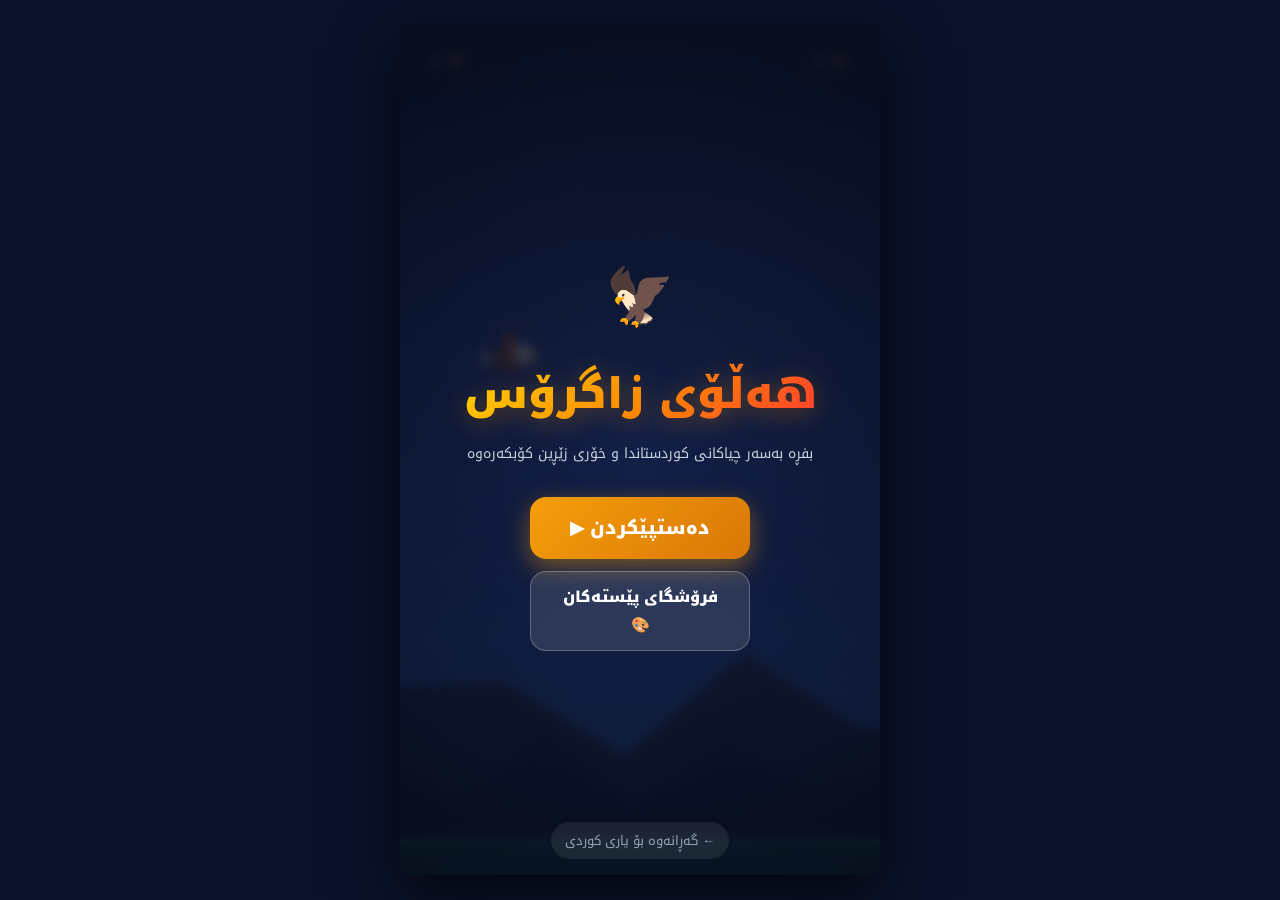
==== halo-game.html @ 88582e6c "Add files via upload" ====
<!DOCTYPE html>
<html lang="ku" dir="rtl">
<head>
<meta charset="UTF-8">
<meta name="viewport" content="width=device-width, initial-scale=1.0, maximum-scale=1.0, user-scalable=no">
<title>یاری هەڵۆ - YariKurdi</title>
<style>
  @import url('https://fonts.googleapis.com/css2?family=Noto+Kufi+Arabic:wght@400;700;900&display=swap');
  * { box-sizing: border-box; margin: 0; padding: 0; user-select: none; -webkit-user-select: none; }
  body {
    background: #0b132b;
    display: flex;
    justify-content: center;
    align-items: center;
    min-height: 100vh;
    font-family: 'Noto Kufi Arabic', sans-serif;
    overflow: hidden;
  }
  #game-container {
    position: relative;
    width: 100vw;
    max-width: 480px;
    height: 100vh;
    max-height: 850px;
    box-shadow: 0 20px 60px rgba(0,0,0,0.7);
    overflow: hidden;
    background: #1c2541;
  }
  canvas {
    display: block;
    width: 100%;
    height: 100%;
  }
  .hud {
    position: absolute;
    top: 16px;
    left: 16px;
    right: 16px;
    display: flex;
    justify-content: space-between;
    align-items: center;
    pointer-events: none;
    z-index: 10;
  }
  .badge {
    background: rgba(11, 19, 43, 0.72);
    backdrop-filter: blur(8px);
    border: 1.5px solid rgba(255, 215, 0, 0.35);
    color: #fff;
    padding: 6px 14px;
    border-radius: 999px;
    font-weight: 700;
    font-size: 15px;
    display: flex;
    align-items: center;
    gap: 6px;
    box-shadow: 0 4px 12px rgba(0,0,0,0.3);
  }
  #score-display {
    position: absolute;
    top: 66px;
    left: 50%;
    transform: translateX(-50%);
    font-size: 52px;
    font-weight: 900;
    color: #fff;
    text-shadow: 0 4px 16px rgba(0,0,0,0.55), 0 0 20px rgba(255,215,0,0.3);
    pointer-events: none;
    z-index: 10;
  }
  #powerup-bars {
    position: absolute;
    top: 132px;
    left: 50%;
    transform: translateX(-50%);
    display: flex;
    flex-direction: column;
    gap: 6px;
    width: 180px;
    pointer-events: none;
    z-index: 10;
  }
  .p-bar {
    height: 8px;
    background: rgba(0,0,0,0.5);
    border-radius: 99px;
    overflow: hidden;
    border: 1px solid rgba(255,255,255,0.25);
    display: none;
  }
  .p-fill { height: 100%; width: 100%; transition: width 0.05s linear; }
  .overlay {
    position: absolute;
    inset: 0;
    background: radial-gradient(circle at center, rgba(16, 26, 56, 0.78), rgba(7, 12, 28, 0.92));
    backdrop-filter: blur(6px);
    display: flex;
    flex-direction: column;
    justify-content: center;
    align-items: center;
    padding: 24px;
    text-align: center;
    color: #fff;
    z-index: 20;
    transition: opacity 0.25s ease;
  }
  .hidden { display: none !important; }
  .title {
    font-size: 42px;
    font-weight: 900;
    background: linear-gradient(135deg, #ffd700, #ff8c00, #ff3b30);
    -webkit-background-clip: text;
    -webkit-text-fill-color: transparent;
    margin-bottom: 6px;
    filter: drop-shadow(0 4px 12px rgba(255,140,0,0.35));
  }
  .subtitle {
    color: #cbd5e1;
    font-size: 14px;
    margin-bottom: 24px;
  }
  .btn {
    background: linear-gradient(135deg, #f59e0b, #d97706);
    color: #fff;
    border: none;
    padding: 14px 36px;
    font-size: 18px;
    font-weight: 900;
    font-family: inherit;
    border-radius: 16px;
    cursor: pointer;
    box-shadow: 0 8px 24px rgba(245, 158, 11, 0.45);
    transition: transform 0.15s, box-shadow 0.15s;
    margin: 6px;
    width: 220px;
  }
  .btn:active { transform: scale(0.95); }
  .btn-secondary {
    background: rgba(255, 255, 255, 0.12);
    border: 1.5px solid rgba(255, 255, 255, 0.25);
    box-shadow: none;
    font-size: 15px;
    padding: 11px 24px;
  }
  .card {
    background: rgba(255,255,255,0.07);
    border: 1px solid rgba(255,255,255,0.15);
    border-radius: 20px;
    padding: 18px;
    width: 100%;
    max-width: 340px;
    margin-bottom: 20px;
  }
  .stat-row {
    display: flex;
    justify-content: space-between;
    padding: 8px 0;
    border-bottom: 1px solid rgba(255,255,255,0.1);
    font-size: 16px;
  }
  .stat-row:last-child { border-bottom: none; }
  .skins-grid {
    display: grid;
    grid-template-columns: 1fr 1fr;
    gap: 10px;
    width: 100%;
    max-width: 350px;
    margin-bottom: 18px;
  }
  .skin-item {
    background: rgba(255,255,255,0.08);
    border: 2px solid rgba(255,255,255,0.15);
    border-radius: 16px;
    padding: 12px;
    cursor: pointer;
    transition: all 0.2s;
  }
  .skin-item.active {
    border-color: #ffd700;
    background: rgba(255, 215, 0, 0.16);
    box-shadow: 0 0 18px rgba(255, 215, 0, 0.25);
  }
  .skin-name { font-weight: 700; font-size: 14px; margin-bottom: 4px; }
  .skin-price { font-size: 12px; color: #ffd700; }
  .back-link {
    position: absolute;
    bottom: 16px;
    color: #94a3b8;
    font-size: 13px;
    text-decoration: none;
    background: rgba(255,255,255,0.08);
    padding: 6px 14px;
    border-radius: 99px;
  }
</style>
</head>
<body>
<div id="game-container">
  <canvas id="gameCanvas"></canvas>

  <div class="hud">
    <div class="badge">☀️ <span id="coins-hud">0</span></div>
    <div class="badge">🏆 <span id="best-hud">0</span></div>
  </div>
  <div id="score-display" class="hidden">0</div>
  <div id="powerup-bars">
    <div id="shield-bar" class="p-bar"><div id="shield-fill" class="p-fill" style="background:#38bdf8;"></div></div>
    <div id="fire-bar" class="p-bar"><div id="fire-fill" class="p-fill" style="background:linear-gradient(90deg,#f97316,#ef4444);"></div></div>
  </div>

  <!-- Start Menu -->
  <div id="start-screen" class="overlay">
    <div style="font-size:56px;margin-bottom:4px;">🦅</div>
    <div class="title">هەڵۆی زاگرۆس</div>
    <div class="subtitle">بفڕە بەسەر چیاکانی کوردستاندا و خۆری زێڕین کۆبکەرەوە</div>
    <button class="btn" onclick="startGame()">دەستپێکردن ▶</button>
    <button class="btn btn-secondary" onclick="openShop()">فرۆشگای پێستەکان 🎨</button>
    <a href="index.html" class="back-link">← گەڕانەوە بۆ یاری کوردی</a>
  </div>

  <!-- Shop Menu -->
  <div id="shop-screen" class="overlay hidden">
    <div class="title" style="font-size:30px;">فرۆشگای هەڵۆکان</div>
    <div class="subtitle">خۆرە کۆکراوەکانت: <span id="shop-coins" style="color:#ffd700;font-weight:900;">0</span> ☀️</div>
    <div class="skins-grid" id="skins-container"></div>
    <button class="btn btn-secondary" onclick="closeShop()">گەڕانەوە</button>
  </div>

  <!-- Game Over -->
  <div id="gameover-screen" class="overlay hidden">
    <div class="title" style="font-size:36px;">یاری کۆتایی هات!</div>
    <div class="card">
      <div class="stat-row"><span>خاڵی ئێستا:</span><strong id="final-score" style="color:#ffd700;">0</strong></div>
      <div class="stat-row"><span>بەرزترین خاڵ:</span><strong id="final-best" style="color:#38bdf8;">0</strong></div>
      <div class="stat-row"><span>خۆری کۆکراوە:</span><strong id="final-coins" style="color:#fbbf24;">+0 ☀️</strong></div>
    </div>
    <button class="btn" onclick="startGame()">دووبارە یاریکردن ↻</button>
    <button class="btn btn-secondary" onclick="openShop()">فرۆشگا 🎨</button>
  </div>
</div>

<script>
const canvas = document.getElementById('gameCanvas');
const ctx = canvas.getContext('2d');
const container = document.getElementById('game-container');

function resize() {
  canvas.width = container.clientWidth;
  canvas.height = container.clientHeight;
}
window.addEventListener('resize', resize);
resize();

// Audio Synth (No external files needed)
const AudioCtx = window.AudioContext || window.webkitAudioContext;
let audioCtx = null;
function playTone(freq, type, duration, vol = 0.12) {
  try {
    if (!audioCtx) audioCtx = new AudioCtx();
    const osc = audioCtx.createOscillator();
    const gain = audioCtx.createGain();
    osc.type = type;
    osc.frequency.setValueAtTime(freq, audioCtx.currentTime);
    osc.frequency.exponentialRampToValueAtTime(freq * 1.4, audioCtx.currentTime + duration);
    gain.gain.setValueAtTime(vol, audioCtx.currentTime);
    gain.gain.exponentialRampToValueAtTime(0.001, audioCtx.currentTime + duration);
    osc.connect(gain);
    gain.connect(audioCtx.destination);
    osc.start();
    osc.stop(audioCtx.currentTime + duration);
  } catch (e) {}
}

// Persistent Data
let totalCoins = parseInt(localStorage.getItem('halo_coins') || '0');
let bestScore = parseInt(localStorage.getItem('halo_best') || '0');
let unlockedSkins = JSON.parse(localStorage.getItem('halo_skins') || '["golden"]');
let selectedSkin = localStorage.getItem('halo_selected') || 'golden';

const SKINS = [
  { id: 'golden', name: 'هەڵۆی زێڕین', price: 0, body: '#78350f', wing: '#b45309', head: '#fef3c7', beak: '#f59e0b', trail: 'rgba(251,191,36,0.4)' },
  { id: 'fire', name: 'هەڵۆی ئاگرین', price: 30, body: '#991b1b', wing: '#ef4444', head: '#fde047', beak: '#f97316', trail: 'rgba(239,68,68,0.5)' },
  { id: 'night', name: 'هەڵۆی شەو', price: 60, body: '#1e1b4b', wing: '#4338ca', head: '#38bdf8', beak: '#e2e8f0', trail: 'rgba(56,189,248,0.5)' },
  { id: 'kurd', name: 'هەڵۆی کوردستان', price: 100, body: '#15803d', wing: '#dc2626', head: '#ffffff', beak: '#facc15', trail: 'rgba(250,204,21,0.6)' }
];

function updateHUD() {
  document.getElementById('coins-hud').textContent = totalCoins;
  document.getElementById('best-hud').textContent = bestScore;
}
updateHUD();

// Game State
let state = 'MENU';
let score = 0;
let runCoins = 0;
let frame = 0;
let speed = 3.2;

const eagle = {
  x: 110,
  y: 300,
  vy: 0,
  gravity: 0.42,
  jump: -7.6,
  radius: 20,
  wingAngle: 0,
  shieldTimer: 0,
  fireTimer: 0
};

let pipes = [];
let items = [];
let particles = [];
let stars = Array.from({length: 45}, () => ({
  x: Math.random() * 480,
  y: Math.random() * 450,
  r: Math.random() * 1.8 + 0.5,
  a: Math.random()
}));

function spawnParticles(x, y, color, count = 12) {
  for (let i = 0; i < count; i++) {
    const angle = Math.random() * Math.PI * 2;
    const spd = Math.random() * 4 + 1.5;
    particles.push({
      x, y,
      vx: Math.cos(angle) * spd,
      vy: Math.sin(angle) * spd,
      life: 1,
      color,
      size: Math.random() * 4 + 2
    });
  }
}

function flap() {
  if (state !== 'PLAYING') return;
  eagle.vy = eagle.jump;
  eagle.wingAngle = 1.1;
  const skin = SKINS.find(s => s.id === selectedSkin) || SKINS[0];
  spawnParticles(eagle.x - 12, eagle.y + 4, skin.wing, 5);
  playTone(320, 'sine', 0.12, 0.1);
}

window.addEventListener('keydown', e => {
  if (e.code === 'Space' || e.code === 'ArrowUp') {
    e.preventDefault();
    if (state === 'PLAYING') flap();
  }
});
canvas.addEventListener('pointerdown', e => {
  e.preventDefault();
  flap();
});

function startGame() {
  state = 'PLAYING';
  score = 0;
  runCoins = 0;
  frame = 0;
  speed = 3.2;
  eagle.y = canvas.height * 0.42;
  eagle.vy = 0;
  eagle.shieldTimer = 0;
  eagle.fireTimer = 0;
  pipes = [];
  items = [];
  particles = [];

  document.getElementById('start-screen').classList.add('hidden');
  document.getElementById('shop-screen').classList.add('hidden');
  document.getElementById('gameover-screen').classList.add('hidden');
  document.getElementById('score-display').classList.remove('hidden');
  document.getElementById('score-display').textContent = '0';
}

function gameOver() {
  state = 'GAMEOVER';
  playTone(140, 'sawtooth', 0.35, 0.16);
  spawnParticles(eagle.x, eagle.y, '#ef4444', 25);

  if (score > bestScore) {
    bestScore = score;
    localStorage.setItem('halo_best', bestScore);
  }
  totalCoins += runCoins;
  localStorage.setItem('halo_coins', totalCoins);
  updateHUD();

  document.getElementById('score-display').classList.add('hidden');
  document.getElementById('shield-bar').style.display = 'none';
  document.getElementById('fire-bar').style.display = 'none';
  document.getElementById('final-score').textContent = score;
  document.getElementById('final-best').textContent = bestScore;
  document.getElementById('final-coins').textContent = `+${runCoins} ☀️`;
  document.getElementById('gameover-screen').classList.remove('hidden');
}

function openShop() {
  document.getElementById('start-screen').classList.add('hidden');
  document.getElementById('gameover-screen').classList.add('hidden');
  document.getElementById('shop-screen').classList.remove('hidden');
  renderShop();
}

function closeShop() {
  document.getElementById('shop-screen').classList.add('hidden');
  document.getElementById('start-screen').classList.remove('hidden');
}

function renderShop() {
  document.getElementById('shop-coins').textContent = totalCoins;
  const grid = document.getElementById('skins-container');
  grid.innerHTML = '';
  SKINS.forEach(s => {
    const owned = unlockedSkins.includes(s.id);
    const active = selectedSkin === s.id;
    const div = document.createElement('div');
    div.className = 'skin-item' + (active ? ' active' : '');
    div.innerHTML = `
      <div style="width:28px;height:28px;border-radius:50%;background:${s.wing};border:2px solid ${s.head};margin:0 auto 6px;"></div>
      <div class="skin-name">${s.name}</div>
      <div class="skin-price">${active ? '✓ هەڵبژێردراوە' : owned ? 'کراوەتەوە' : s.price + ' ☀️'}</div>
    `;
    div.onclick = () => {
      if (owned) {
        selectedSkin = s.id;
        localStorage.setItem('halo_selected', selectedSkin);
        renderShop();
      } else if (totalCoins >= s.price) {
        totalCoins -= s.price;
        unlockedSkins.push(s.id);
        selectedSkin = s.id;
        localStorage.setItem('halo_coins', totalCoins);
        localStorage.setItem('halo_skins', JSON.stringify(unlockedSkins));
        localStorage.setItem('halo_selected', selectedSkin);
        updateHUD();
        renderShop();
        playTone(600, 'triangle', 0.2);
      }
    };
    grid.appendChild(div);
  });
}

function spawnPipe() {
  const gap = Math.max(145, 185 - score * 0.7);
  const minH = 85;
  const maxH = canvas.height - gap - 130;
  const topH = Math.floor(Math.random() * (maxH - minH + 1)) + minH;
  const x = canvas.width + 40;
  pipes.push({ x, topH, gap, width: 64, passed: false, shattered: false });

  // Spawn collectible in center of gap
  const cy = topH + gap / 2;
  const rand = Math.random();
  let type = 'sun';
  if (rand > 0.88) type = 'fire';
  else if (rand > 0.76) type = 'shield';
  items.push({ x: x + 32, y: cy, type, collected: false });
}

function drawBackground() {
  // Dynamic sky based on score
  const phase = Math.floor(score / 12) % 3;
  const grad = ctx.createLinearGradient(0, 0, 0, canvas.height);
  if (phase === 0) {
    grad.addColorStop(0, '#0f172a');
    grad.addColorStop(0.6, '#1e3a8a');
    grad.addColorStop(1, '#3b82f6');
  } else if (phase === 1) {
    grad.addColorStop(0, '#311042');
    grad.addColorStop(0.55, '#be185d');
    grad.addColorStop(1, '#f59e0b');
  } else {
    grad.addColorStop(0, '#0284c7');
    grad.addColorStop(0.65, '#38bdf8');
    grad.addColorStop(1, '#bae6fd');
  }
  ctx.fillStyle = grad;
  ctx.fillRect(0, 0, canvas.width, canvas.height);

  // Stars in dark/sunset sky
  if (phase !== 2) {
    stars.forEach(st => {
      ctx.fillStyle = `rgba(255,255,255,${0.4 + Math.sin(frame * 0.05 + st.a * 10) * 0.4})`;
      ctx.beginPath();
      ctx.arc(st.x % canvas.width, st.y, st.r, 0, Math.PI * 2);
      ctx.fill();
    });
  }

  // Far Zagros Mountains (Parallax 1)
  ctx.fillStyle = phase === 2 ? '#1e40af' : '#1e293b';
  ctx.beginPath();
  ctx.moveTo(0, canvas.height);
  for (let x = 0; x <= canvas.width + 120; x += 120) {
    const offset = (frame * 0.4) % 120;
    const peakY = canvas.height - 170 - Math.sin((x + frame * 0.4) * 0.02) * 55;
    ctx.lineTo(x - offset, peakY);
  }
  ctx.lineTo(canvas.width, canvas.height);
  ctx.fill();

  // Near Zagros Mountains (Parallax 2)
  ctx.fillStyle = phase === 2 ? '#15803d' : '#0f172a';
  ctx.beginPath();
  ctx.moveTo(0, canvas.height);
  for (let x = 0; x <= canvas.width + 90; x += 90) {
    const offset = (frame * 0.9) % 90;
    const peakY = canvas.height - 105 - Math.cos((x + frame * 0.9) * 0.03) * 35;
    ctx.lineTo(x - offset, peakY);
  }
  ctx.lineTo(canvas.width, canvas.height);
  ctx.fill();

  // Ground strip
  ctx.fillStyle = '#064e3b';
  ctx.fillRect(0, canvas.height - 32, canvas.width, 32);
  ctx.fillStyle = '#10b981';
  ctx.fillRect(0, canvas.height - 36, canvas.width, 6);
}

function drawPipes() {
  pipes.forEach(p => {
    if (p.shattered) return;
    const grad = ctx.createLinearGradient(p.x, 0, p.x + p.width, 0);
    grad.addColorStop(0, '#334155');
    grad.addColorStop(0.5, '#64748b');
    grad.addColorStop(1, '#1e293b');

    ctx.fillStyle = grad;
    // Top stone pillar
    ctx.fillRect(p.x, 0, p.width, p.topH);
    ctx.fillStyle = '#f59e0b';
    ctx.fillRect(p.x - 4, p.topH - 16, p.width + 8, 16);

    // Bottom stone pillar
    const botY = p.topH + p.gap;
    ctx.fillStyle = grad;
    ctx.fillRect(p.x, botY, p.width, canvas.height - botY - 32);
    ctx.fillStyle = '#f59e0b';
    ctx.fillRect(p.x - 4, botY, p.width + 8, 16);
  });
}

function drawItems() {
  items.forEach(it => {
    if (it.collected) return;
    const bob = Math.sin(frame * 0.1) * 4;
    ctx.save();
    ctx.translate(it.x, it.y + bob);
    if (it.type === 'sun') {
      ctx.fillStyle = '#fbbf24';
      ctx.shadowColor = '#f59e0b';
      ctx.shadowBlur = 14;
      ctx.beginPath();
      ctx.arc(0, 0, 12, 0, Math.PI * 2);
      ctx.fill();
      ctx.fillStyle = '#fef3c7';
      ctx.beginPath();
      ctx.arc(0, 0, 6, 0, Math.PI * 2);
      ctx.fill();
    } else if (it.type === 'shield') {
      ctx.fillStyle = '#38bdf8';
      ctx.shadowColor = '#0284c7';
      ctx.shadowBlur = 15;
      ctx.beginPath();
      ctx.arc(0, 0, 14, 0, Math.PI * 2);
      ctx.fill();
      ctx.fillStyle = '#fff';
      ctx.font = 'bold 14px sans-serif';
      ctx.textAlign = 'center';
      ctx.textBaseline = 'middle';
      ctx.fillText('🛡️', 0, 1);
    } else if (it.type === 'fire') {
      ctx.fillStyle = '#ef4444';
      ctx.shadowColor = '#f97316';
      ctx.shadowBlur = 16;
      ctx.beginPath();
      ctx.arc(0, 0, 14, 0, Math.PI * 2);
      ctx.fill();
      ctx.font = 'bold 14px sans-serif';
      ctx.textAlign = 'center';
      ctx.textBaseline = 'middle';
      ctx.fillText('🔥', 0, 1);
    }
    ctx.restore();
  });
}

function drawEagle() {
  const skin = SKINS.find(s => s.id === selectedSkin) || SKINS[0];
  ctx.save();
  ctx.translate(eagle.x, eagle.y);
  const rot = Math.max(-0.45, Math.min(0.65, eagle.vy * 0.065));
  ctx.rotate(rot);

  // Fire Aura
  if (eagle.fireTimer > 0) {
    ctx.strokeStyle = '#f97316';
    ctx.lineWidth = 4;
    ctx.shadowColor = '#ef4444';
    ctx.shadowBlur = 20;
    ctx.beginPath();
    ctx.arc(0, 0, 30 + Math.sin(frame * 0.3) * 3, 0, Math.PI * 2);
    ctx.stroke();
  }
  // Shield Aura
  if (eagle.shieldTimer > 0) {
    ctx.strokeStyle = '#38bdf8';
    ctx.lineWidth = 3;
    ctx.fillStyle = 'rgba(56, 189, 248, 0.18)';
    ctx.beginPath();
    ctx.arc(0, 0, 28, 0, Math.PI * 2);
    ctx.fill();
    ctx.stroke();
  }

  // Tail feathers
  ctx.fillStyle = skin.head;
  ctx.beginPath();
  ctx.moveTo(-16, 0);
  ctx.lineTo(-30, -8);
  ctx.lineTo(-27, 0);
  ctx.lineTo(-30, 8);
  ctx.closePath();
  ctx.fill();

  // Body
  ctx.fillStyle = skin.body;
  ctx.beginPath();
  ctx.ellipse(0, 2, 20, 13, 0, 0, Math.PI * 2);
  ctx.fill();

  // Head
  ctx.fillStyle = skin.head;
  ctx.beginPath();
  ctx.arc(14, -4, 10, 0, Math.PI * 2);
  ctx.fill();

  // Hooked Beak
  ctx.fillStyle = skin.beak;
  ctx.beginPath();
  ctx.moveTo(22, -6);
  ctx.quadraticCurveTo(32, -4, 29, 3);
  ctx.lineTo(22, 1);
  ctx.closePath();
  ctx.fill();

  // Fierce Eye
  ctx.fillStyle = '#0f172a';
  ctx.beginPath();
  ctx.arc(16, -5, 2.3, 0, Math.PI * 2);
  ctx.fill();
  ctx.fillStyle = '#fff';
  ctx.beginPath();
  ctx.arc(16.8, -5.8, 0.8, 0, Math.PI * 2);
  ctx.fill();

  // Animated Feathered Wing
  const flapOffset = Math.sin(frame * 0.28) * 12 - eagle.wingAngle * 10;
  ctx.fillStyle = skin.wing;
  ctx.beginPath();
  ctx.moveTo(-4, 0);
  ctx.quadraticCurveTo(-12, -18 + flapOffset, 6, -14 + flapOffset);
  ctx.quadraticCurveTo(8, 2, -4, 5);
  ctx.closePath();
  ctx.fill();

  ctx.restore();
}

function update() {
  frame++;
  if (eagle.wingAngle > 0) eagle.wingAngle = Math.max(0, eagle.wingAngle - 0.08);

  if (state === 'MENU') {
    eagle.y = canvas.height * 0.38 + Math.sin(frame * 0.06) * 14;
    return;
  }
  if (state !== 'PLAYING') return;

  // Physics
  eagle.vy += eagle.gravity;
  eagle.y += eagle.vy;

  // Timers
  if (eagle.shieldTimer > 0) {
    eagle.shieldTimer--;
    document.getElementById('shield-bar').style.display = 'block';
    document.getElementById('shield-fill').style.width = (eagle.shieldTimer / 600 * 100) + '%';
  } else {
    document.getElementById('shield-bar').style.display = 'none';
  }

  if (eagle.fireTimer > 0) {
    eagle.fireTimer--;
    document.getElementById('fire-bar').style.display = 'block';
    document.getElementById('fire-fill').style.width = (eagle.fireTimer / 300 * 100) + '%';
    if (frame % 2 === 0) spawnParticles(eagle.x - 16, eagle.y, '#f97316', 2);
  } else {
    document.getElementById('fire-bar').style.display = 'none';
  }

  // Spawn Pipes
  if (frame % 95 === 0) spawnPipe();

  // Update Pipes & Collisions
  pipes.forEach(p => {
    p.x -= speed;
    if (!p.passed && p.x + p.width < eagle.x) {
      p.passed = true;
      score++;
      speed = Math.min(5.8, 3.2 + score * 0.04);
      document.getElementById('score-display').textContent = score;
      playTone(520, 'sine', 0.08, 0.08);
    }

    if (!p.shattered) {
      const hitX = eagle.x + eagle.radius - 4 > p.x && eagle.x - eagle.radius + 4 < p.x + p.width;
      const hitY = eagle.y - eagle.radius + 4 < p.topH || eagle.y + eagle.radius - 4 > p.topH + p.gap;
      if (hitX && hitY) {
        if (eagle.fireTimer > 0) {
          p.shattered = true;
          score += 2;
          document.getElementById('score-display').textContent = score;
          spawnParticles(p.x + 30, eagle.y, '#f97316', 24);
          playTone(220, 'square', 0.2, 0.15);
        } else if (eagle.shieldTimer > 0) {
          p.shattered = true;
          eagle.shieldTimer = 0;
          spawnParticles(eagle.x, eagle.y, '#38bdf8', 20);
          playTone(300, 'triangle', 0.2, 0.15);
        } else {
          gameOver();
        }
      }
    }
  });
  pipes = pipes.filter(p => p.x + p.width > -40);

  // Items
  items.forEach(it => {
    it.x -= speed;
    if (!it.collected) {
      const dist = Math.hypot(eagle.x - it.x, eagle.y - it.y);
      if (dist < eagle.radius + 16) {
        it.collected = true;
        if (it.type === 'sun') {
          runCoins++;
          spawnParticles(it.x, it.y, '#fbbf24', 10);
          playTone(780, 'sine', 0.1, 0.1);
        } else if (it.type === 'shield') {
          eagle.shieldTimer = 600; // 10s
          spawnParticles(it.x, it.y, '#38bdf8', 15);
          playTone(620, 'triangle', 0.18, 0.12);
        } else if (it.type === 'fire') {
          eagle.fireTimer = 300; // 5s
          spawnParticles(it.x, it.y, '#ef4444', 18);
          playTone(440, 'sawtooth', 0.22, 0.12);
        }
      }
    }
  });
  items = items.filter(it => it.x > -40 && !it.collected);

  // Particles
  particles.forEach(pt => {
    pt.x += pt.vx;
    pt.y += pt.vy;
    pt.life -= 0.03;
  });
  particles = particles.filter(pt => pt.life > 0);

  // Ground / Ceiling
  if (eagle.y + eagle.radius >= canvas.height - 34) {
    gameOver();
  }
  if (eagle.y - eagle.radius < 0) {
    eagle.y = eagle.radius;
    eagle.vy = 0;
  }
}

function drawParticles() {
  particles.forEach(pt => {
    ctx.globalAlpha = Math.max(0, pt.life);
    ctx.fillStyle = pt.color;
    ctx.beginPath();
    ctx.arc(pt.x, pt.y, pt.size, 0, Math.PI * 2);
    ctx.fill();
  });
  ctx.globalAlpha = 1;
}

function loop() {
  update();
  drawBackground();
  drawPipes();
  drawItems();
  drawParticles();
  drawEagle();
  requestAnimationFrame(loop);
}
loop();
</script>
</body>
</html>
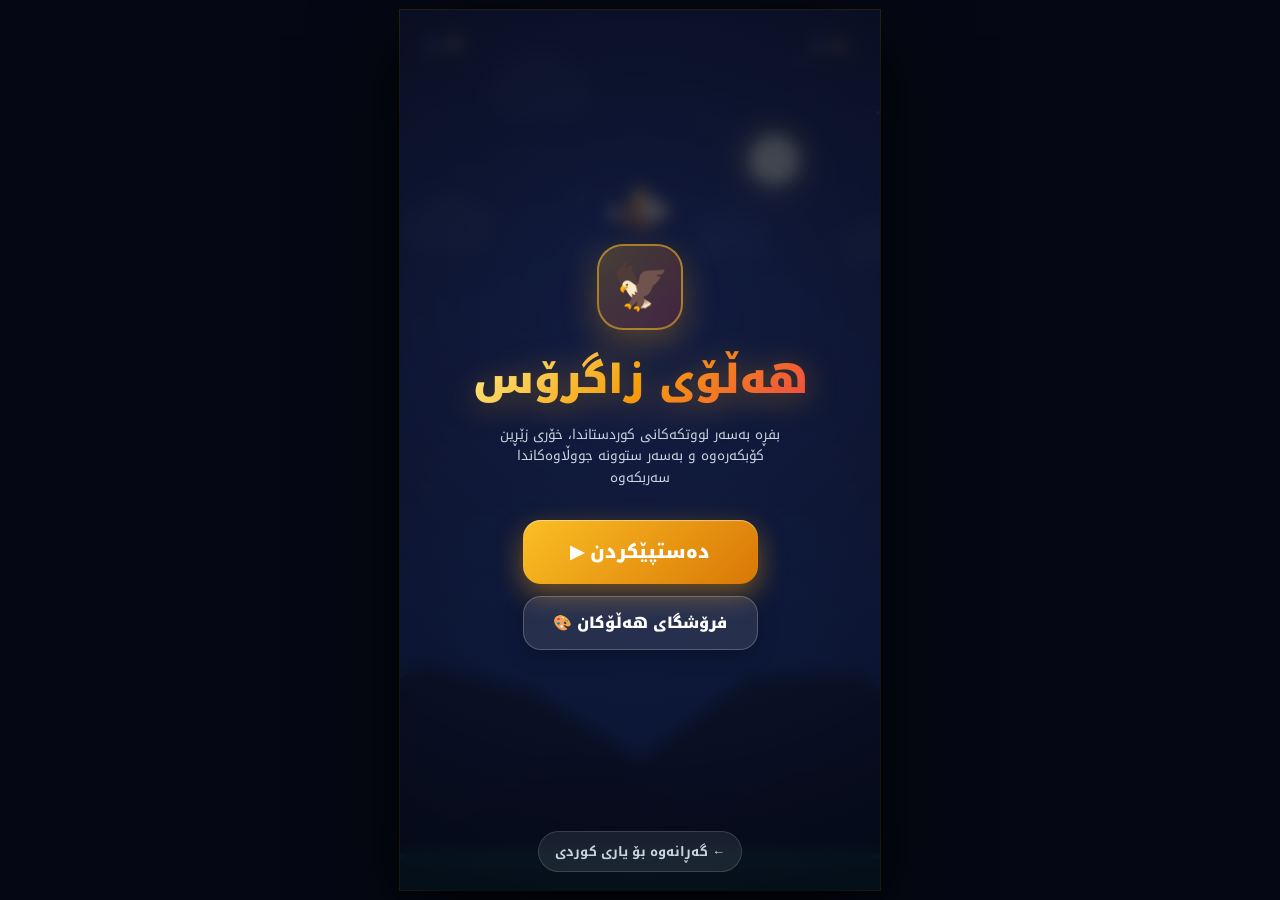
==== commit 37525342: "Add files via upload" ====
--- a/halo-game.html
+++ b/halo-game.html
@@ -3,12 +3,12 @@
 <head>
 <meta charset="UTF-8">
 <meta name="viewport" content="width=device-width, initial-scale=1.0, maximum-scale=1.0, user-scalable=no">
-<title>یاری هەڵۆ - YariKurdi</title>
+<title>هەڵۆی زاگرۆس - YariKurdi</title>
 <style>
   @import url('https://fonts.googleapis.com/css2?family=Noto+Kufi+Arabic:wght@400;700;900&display=swap');
-  * { box-sizing: border-box; margin: 0; padding: 0; user-select: none; -webkit-user-select: none; }
+  * { box-sizing: border-box; margin: 0; padding: 0; user-select: none; -webkit-user-select: none; -webkit-tap-highlight-color: transparent; }
   body {
-    background: #0b132b;
+    background: #050814;
     display: flex;
     justify-content: center;
     align-items: center;
@@ -21,16 +21,17 @@
     width: 100vw;
     max-width: 480px;
     height: 100vh;
-    max-height: 850px;
-    box-shadow: 0 20px 60px rgba(0,0,0,0.7);
+    max-height: 880px;
+    box-shadow: 0 25px 80px rgba(0, 0, 0, 0.85), 0 0 0 1px rgba(255, 215, 0, 0.15);
     overflow: hidden;
-    background: #1c2541;
+    background: #0b132b;
   }
   canvas {
     display: block;
     width: 100%;
     height: 100%;
   }
+  /* HUD */
   .hud {
     position: absolute;
     top: 16px;
@@ -43,57 +44,88 @@
     z-index: 10;
   }
   .badge {
-    background: rgba(11, 19, 43, 0.72);
-    backdrop-filter: blur(8px);
+    background: rgba(10, 15, 35, 0.65);
+    backdrop-filter: blur(12px);
+    -webkit-backdrop-filter: blur(12px);
     border: 1.5px solid rgba(255, 215, 0, 0.35);
     color: #fff;
     padding: 6px 14px;
     border-radius: 999px;
-    font-weight: 700;
+    font-weight: 800;
     font-size: 15px;
     display: flex;
     align-items: center;
     gap: 6px;
-    box-shadow: 0 4px 12px rgba(0,0,0,0.3);
+    box-shadow: 0 6px 20px rgba(0, 0, 0, 0.35);
   }
   #score-display {
     position: absolute;
-    top: 66px;
+    top: 64px;
     left: 50%;
     transform: translateX(-50%);
-    font-size: 52px;
+    font-size: 62px;
     font-weight: 900;
     color: #fff;
-    text-shadow: 0 4px 16px rgba(0,0,0,0.55), 0 0 20px rgba(255,215,0,0.3);
+    text-shadow: 0 6px 22px rgba(0, 0, 0, 0.6), 0 0 25px rgba(251, 191, 36, 0.45);
     pointer-events: none;
     z-index: 10;
+    transition: transform 0.1s ease;
+  }
+  #score-display.pop {
+    transform: translateX(-50%) scale(1.22);
+  }
+  #level-banner {
+    position: absolute;
+    top: 144px;
+    left: 50%;
+    transform: translateX(-50%) translateY(-10px);
+    background: linear-gradient(135deg, rgba(245, 158, 11, 0.95), rgba(220, 38, 38, 0.95));
+    color: #fff;
+    font-size: 13px;
+    font-weight: 800;
+    padding: 5px 16px;
+    border-radius: 999px;
+    box-shadow: 0 6px 20px rgba(239, 68, 68, 0.45);
+    pointer-events: none;
+    opacity: 0;
+    transition: all 0.35s cubic-bezier(0.22, 1, 0.36, 1);
+    z-index: 10;
+    white-space: nowrap;
+  }
+  #level-banner.show {
+    opacity: 1;
+    transform: translateX(-50%) translateY(0);
   }
   #powerup-bars {
     position: absolute;
-    top: 132px;
+    top: 178px;
     left: 50%;
     transform: translateX(-50%);
     display: flex;
     flex-direction: column;
-    gap: 6px;
-    width: 180px;
+    gap: 7px;
+    width: 190px;
     pointer-events: none;
     z-index: 10;
   }
   .p-bar {
-    height: 8px;
-    background: rgba(0,0,0,0.5);
+    height: 9px;
+    background: rgba(0, 0, 0, 0.55);
     border-radius: 99px;
     overflow: hidden;
-    border: 1px solid rgba(255,255,255,0.25);
+    border: 1.5px solid rgba(255, 255, 255, 0.25);
+    box-shadow: 0 4px 12px rgba(0, 0, 0, 0.4);
     display: none;
   }
-  .p-fill { height: 100%; width: 100%; transition: width 0.05s linear; }
+  .p-fill { height: 100%; width: 100%; border-radius: 99px; }
+
+  /* Overlays */
   .overlay {
     position: absolute;
     inset: 0;
-    background: radial-gradient(circle at center, rgba(16, 26, 56, 0.78), rgba(7, 12, 28, 0.92));
-    backdrop-filter: blur(6px);
+    background: radial-gradient(circle at 50% 35%, rgba(20, 30, 68, 0.72), rgba(5, 9, 22, 0.93));
+    backdrop-filter: blur(8px);
+    -webkit-backdrop-filter: blur(8px);
     display: flex;
     flex-direction: column;
     justify-content: center;
@@ -102,96 +134,131 @@
     text-align: center;
     color: #fff;
     z-index: 20;
-    transition: opacity 0.25s ease;
-  }
+    animation: fadeIn 0.28s ease;
+  }
+  @keyframes fadeIn { from { opacity: 0; } to { opacity: 1; } }
   .hidden { display: none !important; }
+  .logo-emblem {
+    width: 86px;
+    height: 86px;
+    border-radius: 26px;
+    background: linear-gradient(135deg, rgba(251, 191, 36, 0.22), rgba(239, 68, 68, 0.22));
+    border: 2px solid rgba(251, 191, 36, 0.55);
+    display: flex;
+    align-items: center;
+    justify-content: center;
+    font-size: 46px;
+    margin-bottom: 12px;
+    box-shadow: 0 12px 35px rgba(245, 158, 11, 0.3);
+    animation: float 2.6s ease-in-out infinite;
+  }
+  @keyframes float {
+    0%, 100% { transform: translateY(0); }
+    50% { transform: translateY(-8px); }
+  }
   .title {
-    font-size: 42px;
+    font-size: 40px;
     font-weight: 900;
-    background: linear-gradient(135deg, #ffd700, #ff8c00, #ff3b30);
+    background: linear-gradient(135deg, #fef08a, #f59e0b, #ef4444);
     -webkit-background-clip: text;
     -webkit-text-fill-color: transparent;
     margin-bottom: 6px;
-    filter: drop-shadow(0 4px 12px rgba(255,140,0,0.35));
+    filter: drop-shadow(0 4px 16px rgba(245, 158, 11, 0.4));
   }
   .subtitle {
     color: #cbd5e1;
-    font-size: 14px;
-    margin-bottom: 24px;
+    font-size: 13.5px;
+    margin-bottom: 26px;
+    max-width: 300px;
+    line-height: 1.6;
   }
   .btn {
-    background: linear-gradient(135deg, #f59e0b, #d97706);
+    background: linear-gradient(135deg, #fbbf24, #d97706);
     color: #fff;
     border: none;
-    padding: 14px 36px;
+    padding: 15px 36px;
     font-size: 18px;
     font-weight: 900;
     font-family: inherit;
-    border-radius: 16px;
+    border-radius: 18px;
     cursor: pointer;
-    box-shadow: 0 8px 24px rgba(245, 158, 11, 0.45);
-    transition: transform 0.15s, box-shadow 0.15s;
+    box-shadow: 0 10px 28px rgba(245, 158, 11, 0.45), inset 0 1px 1px rgba(255,255,255,0.45);
+    transition: transform 0.14s, box-shadow 0.14s;
     margin: 6px;
-    width: 220px;
-  }
+    width: 235px;
+  }
+  .btn:hover { box-shadow: 0 12px 32px rgba(245, 158, 11, 0.65); }
   .btn:active { transform: scale(0.95); }
   .btn-secondary {
-    background: rgba(255, 255, 255, 0.12);
-    border: 1.5px solid rgba(255, 255, 255, 0.25);
-    box-shadow: none;
+    background: rgba(255, 255, 255, 0.1);
+    border: 1.5px solid rgba(255, 255, 255, 0.22);
+    box-shadow: 0 6px 20px rgba(0,0,0,0.25);
     font-size: 15px;
-    padding: 11px 24px;
+    padding: 12px 24px;
   }
   .card {
-    background: rgba(255,255,255,0.07);
-    border: 1px solid rgba(255,255,255,0.15);
-    border-radius: 20px;
-    padding: 18px;
+    background: rgba(255, 255, 255, 0.06);
+    border: 1px solid rgba(255, 255, 255, 0.14);
+    border-radius: 22px;
+    padding: 18px 20px;
     width: 100%;
-    max-width: 340px;
+    max-width: 330px;
     margin-bottom: 20px;
+    box-shadow: 0 14px 35px rgba(0,0,0,0.35);
   }
   .stat-row {
     display: flex;
     justify-content: space-between;
-    padding: 8px 0;
-    border-bottom: 1px solid rgba(255,255,255,0.1);
-    font-size: 16px;
+    padding: 9px 0;
+    border-bottom: 1px solid rgba(255, 255, 255, 0.08);
+    font-size: 15.5px;
   }
   .stat-row:last-child { border-bottom: none; }
   .skins-grid {
     display: grid;
     grid-template-columns: 1fr 1fr;
-    gap: 10px;
+    gap: 12px;
     width: 100%;
     max-width: 350px;
-    margin-bottom: 18px;
+    margin-bottom: 20px;
   }
   .skin-item {
-    background: rgba(255,255,255,0.08);
-    border: 2px solid rgba(255,255,255,0.15);
-    border-radius: 16px;
-    padding: 12px;
+    background: rgba(255, 255, 255, 0.07);
+    border: 2px solid rgba(255, 255, 255, 0.12);
+    border-radius: 18px;
+    padding: 14px 10px;
     cursor: pointer;
     transition: all 0.2s;
   }
+  .skin-item:active { transform: scale(0.96); }
   .skin-item.active {
-    border-color: #ffd700;
-    background: rgba(255, 215, 0, 0.16);
-    box-shadow: 0 0 18px rgba(255, 215, 0, 0.25);
-  }
-  .skin-name { font-weight: 700; font-size: 14px; margin-bottom: 4px; }
-  .skin-price { font-size: 12px; color: #ffd700; }
+    border-color: #fbbf24;
+    background: rgba(251, 191, 36, 0.16);
+    box-shadow: 0 0 22px rgba(251, 191, 36, 0.28);
+  }
+  .skin-swatch {
+    width: 36px;
+    height: 36px;
+    border-radius: 50%;
+    margin: 0 auto 8px;
+    box-shadow: 0 4px 12px rgba(0,0,0,0.4);
+  }
+  .skin-name { font-weight: 800; font-size: 14px; margin-bottom: 4px; }
+  .skin-price { font-size: 12px; color: #fbbf24; font-weight: 700; }
   .back-link {
     position: absolute;
-    bottom: 16px;
-    color: #94a3b8;
+    bottom: 18px;
+    color: #cbd5e1;
     font-size: 13px;
+    font-weight: 700;
     text-decoration: none;
-    background: rgba(255,255,255,0.08);
-    padding: 6px 14px;
-    border-radius: 99px;
-  }
+    background: rgba(255, 255, 255, 0.08);
+    border: 1px solid rgba(255, 255, 255, 0.15);
+    padding: 7px 16px;
+    border-radius: 999px;
+    transition: background 0.2s;
+  }
+  .back-link:hover { background: rgba(255, 255, 255, 0.16); }
 </style>
 </head>
 <body>
@@ -203,25 +270,26 @@
     <div class="badge">🏆 <span id="best-hud">0</span></div>
   </div>
   <div id="score-display" class="hidden">0</div>
+  <div id="level-banner">ئاستی نوێ: ستوونەکان دەجوڵێن! 🔥</div>
   <div id="powerup-bars">
-    <div id="shield-bar" class="p-bar"><div id="shield-fill" class="p-fill" style="background:#38bdf8;"></div></div>
-    <div id="fire-bar" class="p-bar"><div id="fire-fill" class="p-fill" style="background:linear-gradient(90deg,#f97316,#ef4444);"></div></div>
+    <div id="shield-bar" class="p-bar"><div id="shield-fill" class="p-fill" style="background:linear-gradient(90deg,#38bdf8,#0284c7);"></div></div>
+    <div id="fire-bar" class="p-bar"><div id="fire-fill" class="p-fill" style="background:linear-gradient(90deg,#fbbf24,#f97316,#ef4444);"></div></div>
   </div>
 
   <!-- Start Menu -->
   <div id="start-screen" class="overlay">
-    <div style="font-size:56px;margin-bottom:4px;">🦅</div>
+    <div class="logo-emblem">🦅</div>
     <div class="title">هەڵۆی زاگرۆس</div>
-    <div class="subtitle">بفڕە بەسەر چیاکانی کوردستاندا و خۆری زێڕین کۆبکەرەوە</div>
+    <div class="subtitle">بفڕە بەسەر لووتکەکانی کوردستاندا، خۆری زێڕین کۆبکەرەوە و بەسەر ستوونە جووڵاوەکاندا سەربکەوە</div>
     <button class="btn" onclick="startGame()">دەستپێکردن ▶</button>
-    <button class="btn btn-secondary" onclick="openShop()">فرۆشگای پێستەکان 🎨</button>
+    <button class="btn btn-secondary" onclick="openShop()">فرۆشگای هەڵۆکان 🎨</button>
     <a href="index.html" class="back-link">← گەڕانەوە بۆ یاری کوردی</a>
   </div>
 
   <!-- Shop Menu -->
   <div id="shop-screen" class="overlay hidden">
-    <div class="title" style="font-size:30px;">فرۆشگای هەڵۆکان</div>
-    <div class="subtitle">خۆرە کۆکراوەکانت: <span id="shop-coins" style="color:#ffd700;font-weight:900;">0</span> ☀️</div>
+    <div class="title" style="font-size:32px;">فرۆشگای هەڵۆکان</div>
+    <div class="subtitle" style="margin-bottom:18px;">خۆرە کۆکراوەکانت: <span id="shop-coins" style="color:#fbbf24;font-weight:900;">0</span> ☀️</div>
     <div class="skins-grid" id="skins-container"></div>
     <button class="btn btn-secondary" onclick="closeShop()">گەڕانەوە</button>
   </div>
@@ -230,12 +298,13 @@
   <div id="gameover-screen" class="overlay hidden">
     <div class="title" style="font-size:36px;">یاری کۆتایی هات!</div>
     <div class="card">
-      <div class="stat-row"><span>خاڵی ئێستا:</span><strong id="final-score" style="color:#ffd700;">0</strong></div>
-      <div class="stat-row"><span>بەرزترین خاڵ:</span><strong id="final-best" style="color:#38bdf8;">0</strong></div>
-      <div class="stat-row"><span>خۆری کۆکراوە:</span><strong id="final-coins" style="color:#fbbf24;">+0 ☀️</strong></div>
+      <div class="stat-row"><span>خاڵی ئێستا:</span><strong id="final-score" style="color:#fbbf24;font-size:18px;">0</strong></div>
+      <div class="stat-row"><span>بەرزترین خاڵ:</span><strong id="final-best" style="color:#38bdf8;font-size:18px;">0</strong></div>
+      <div class="stat-row"><span>خۆری کۆکراوە:</span><strong id="final-coins" style="color:#fde047;">+0 ☀️</strong></div>
     </div>
     <button class="btn" onclick="startGame()">دووبارە یاریکردن ↻</button>
     <button class="btn btn-secondary" onclick="openShop()">فرۆشگا 🎨</button>
+    <a href="index.html" class="back-link">← گەڕانەوە بۆ یاری کوردی</a>
   </div>
 </div>
 
@@ -245,23 +314,29 @@
 const container = document.getElementById('game-container');
 
 function resize() {
-  canvas.width = container.clientWidth;
-  canvas.height = container.clientHeight;
+  const dpr = Math.min(window.devicePixelRatio || 1, 2);
+  canvas.width = container.clientWidth * dpr;
+  canvas.height = container.clientHeight * dpr;
+  ctx.setTransform(dpr, 0, 0, dpr, 0, 0);
 }
 window.addEventListener('resize', resize);
 resize();
 
-// Audio Synth (No external files needed)
+const W = () => container.clientWidth;
+const H = () => container.clientHeight;
+
+// Crisp Web Audio Synth
 const AudioCtx = window.AudioContext || window.webkitAudioContext;
 let audioCtx = null;
-function playTone(freq, type, duration, vol = 0.12) {
+function playTone(freq, endFreq, type, duration, vol = 0.11) {
   try {
     if (!audioCtx) audioCtx = new AudioCtx();
+    if (audioCtx.state === 'suspended') audioCtx.resume();
     const osc = audioCtx.createOscillator();
     const gain = audioCtx.createGain();
     osc.type = type;
     osc.frequency.setValueAtTime(freq, audioCtx.currentTime);
-    osc.frequency.exponentialRampToValueAtTime(freq * 1.4, audioCtx.currentTime + duration);
+    osc.frequency.exponentialRampToValueAtTime(endFreq, audioCtx.currentTime + duration);
     gain.gain.setValueAtTime(vol, audioCtx.currentTime);
     gain.gain.exponentialRampToValueAtTime(0.001, audioCtx.currentTime + duration);
     osc.connect(gain);
@@ -278,10 +353,10 @@
 let selectedSkin = localStorage.getItem('halo_selected') || 'golden';
 
 const SKINS = [
-  { id: 'golden', name: 'هەڵۆی زێڕین', price: 0, body: '#78350f', wing: '#b45309', head: '#fef3c7', beak: '#f59e0b', trail: 'rgba(251,191,36,0.4)' },
-  { id: 'fire', name: 'هەڵۆی ئاگرین', price: 30, body: '#991b1b', wing: '#ef4444', head: '#fde047', beak: '#f97316', trail: 'rgba(239,68,68,0.5)' },
-  { id: 'night', name: 'هەڵۆی شەو', price: 60, body: '#1e1b4b', wing: '#4338ca', head: '#38bdf8', beak: '#e2e8f0', trail: 'rgba(56,189,248,0.5)' },
-  { id: 'kurd', name: 'هەڵۆی کوردستان', price: 100, body: '#15803d', wing: '#dc2626', head: '#ffffff', beak: '#facc15', trail: 'rgba(250,204,21,0.6)' }
+  { id: 'golden', name: 'هەڵۆی زێڕین', price: 0, body: '#78350f', wing: '#d97706', wingLight: '#fbbf24', head: '#fef3c7', beak: '#f59e0b', trail: 'rgba(251,191,36,0.55)' },
+  { id: 'fire', name: 'هەڵۆی ئاگرین', price: 30, body: '#7f1d1d', wing: '#dc2626', wingLight: '#f97316', head: '#fef08a', beak: '#fb923c', trail: 'rgba(239,68,68,0.6)' },
+  { id: 'night', name: 'هەڵۆی شەو', price: 60, body: '#1e1b4b', wing: '#4338ca', wingLight: '#38bdf8', head: '#e0f2fe', beak: '#94a3b8', trail: 'rgba(56,189,248,0.6)' },
+  { id: 'kurd', name: 'هەڵۆی کوردستان', price: 100, body: '#14532d', wing: '#dc2626', wingLight: '#facc15', head: '#ffffff', beak: '#f59e0b', trail: 'rgba(250,204,21,0.65)' }
 ];
 
 function updateHUD() {
@@ -294,53 +369,90 @@
 let state = 'MENU';
 let score = 0;
 let runCoins = 0;
-let frame = 0;
+let time = 0;
+let pipeSpawnTimer = 0;
+let pipesSpawned = 0;
 let speed = 3.2;
+let shakeTime = 0;
+let shakeIntensity = 0;
+let levelBannerTimer = 0;
 
 const eagle = {
   x: 110,
   y: 300,
   vy: 0,
   gravity: 0.42,
-  jump: -7.6,
-  radius: 20,
-  wingAngle: 0,
+  jump: -7.5,
+  radius: 19,
+  wingPhase: 0,
+  flapBoost: 0,
   shieldTimer: 0,
-  fireTimer: 0
+  fireTimer: 0,
+  trail: []
 };
 
 let pipes = [];
 let items = [];
 let particles = [];
-let stars = Array.from({length: 45}, () => ({
-  x: Math.random() * 480,
-  y: Math.random() * 450,
+let shockwaves = [];
+let floatingTexts = [];
+let clouds = Array.from({ length: 6 }, (_, i) => ({
+  x: i * 110 + Math.random() * 50,
+  y: 60 + Math.random() * 190,
+  scale: 0.6 + Math.random() * 0.7,
+  spd: 0.25 + Math.random() * 0.35
+}));
+let stars = Array.from({ length: 55 }, () => ({
+  x: Math.random() * 520,
+  y: Math.random() * 440,
   r: Math.random() * 1.8 + 0.5,
-  a: Math.random()
+  a: Math.random() * Math.PI * 2
 }));
-
-function spawnParticles(x, y, color, count = 12) {
+let shootingStar = { active: false, x: 0, y: 0, vx: 0, vy: 0, life: 0 };
+
+function triggerShake(duration, intensity) {
+  shakeTime = duration;
+  shakeIntensity = intensity;
+}
+
+function showBanner(text) {
+  const el = document.getElementById('level-banner');
+  el.textContent = text;
+  el.classList.add('show');
+  levelBannerTimer = 150;
+}
+
+function addFloatingText(x, y, text, color = '#fff') {
+  floatingTexts.push({ x, y, text, color, life: 1, vy: -1.4 });
+}
+
+function spawnParticles(x, y, color, count = 14, speedMult = 1) {
   for (let i = 0; i < count; i++) {
     const angle = Math.random() * Math.PI * 2;
-    const spd = Math.random() * 4 + 1.5;
+    const spd = (Math.random() * 3.8 + 1.2) * speedMult;
     particles.push({
       x, y,
       vx: Math.cos(angle) * spd,
       vy: Math.sin(angle) * spd,
       life: 1,
+      decay: 0.022 + Math.random() * 0.02,
       color,
-      size: Math.random() * 4 + 2
+      size: Math.random() * 4.2 + 2
     });
   }
+}
+
+function addShockwave(x, y, color, maxR = 65) {
+  shockwaves.push({ x, y, r: 10, maxR, color, life: 1 });
 }
 
 function flap() {
   if (state !== 'PLAYING') return;
   eagle.vy = eagle.jump;
-  eagle.wingAngle = 1.1;
+  eagle.flapBoost = 1;
   const skin = SKINS.find(s => s.id === selectedSkin) || SKINS[0];
-  spawnParticles(eagle.x - 12, eagle.y + 4, skin.wing, 5);
-  playTone(320, 'sine', 0.12, 0.1);
+  spawnParticles(eagle.x - 14, eagle.y + 6, skin.wingLight, 5, 0.7);
+  playTone(290, 440, 'sine', 0.11, 0.09);
 }
 
 window.addEventListener('keydown', e => {
@@ -358,27 +470,37 @@
   state = 'PLAYING';
   score = 0;
   runCoins = 0;
-  frame = 0;
+  pipeSpawnTimer = 60;
+  pipesSpawned = 0;
   speed = 3.2;
-  eagle.y = canvas.height * 0.42;
+  shakeTime = 0;
+  eagle.x = Math.min(115, W() * 0.26);
+  eagle.y = H() * 0.42;
   eagle.vy = 0;
   eagle.shieldTimer = 0;
   eagle.fireTimer = 0;
+  eagle.trail = [];
   pipes = [];
   items = [];
   particles = [];
+  shockwaves = [];
+  floatingTexts = [];
 
   document.getElementById('start-screen').classList.add('hidden');
   document.getElementById('shop-screen').classList.add('hidden');
   document.getElementById('gameover-screen').classList.add('hidden');
-  document.getElementById('score-display').classList.remove('hidden');
-  document.getElementById('score-display').textContent = '0';
+  const scEl = document.getElementById('score-display');
+  scEl.classList.remove('hidden');
+  scEl.textContent = '0';
+  document.getElementById('level-banner').classList.remove('show');
 }
 
 function gameOver() {
   state = 'GAMEOVER';
-  playTone(140, 'sawtooth', 0.35, 0.16);
-  spawnParticles(eagle.x, eagle.y, '#ef4444', 25);
+  triggerShake(18, 9);
+  playTone(190, 65, 'sawtooth', 0.35, 0.14);
+  spawnParticles(eagle.x, eagle.y, '#ef4444', 30, 1.3);
+  addShockwave(eagle.x, eagle.y, '#ef4444', 85);
 
   if (score > bestScore) {
     bestScore = score;
@@ -391,10 +513,13 @@
   document.getElementById('score-display').classList.add('hidden');
   document.getElementById('shield-bar').style.display = 'none';
   document.getElementById('fire-bar').style.display = 'none';
+  document.getElementById('level-banner').classList.remove('show');
   document.getElementById('final-score').textContent = score;
   document.getElementById('final-best').textContent = bestScore;
   document.getElementById('final-coins').textContent = `+${runCoins} ☀️`;
-  document.getElementById('gameover-screen').classList.remove('hidden');
+  setTimeout(() => {
+    if (state === 'GAMEOVER') document.getElementById('gameover-screen').classList.remove('hidden');
+  }, 320);
 }
 
 function openShop() {
@@ -419,7 +544,7 @@
     const div = document.createElement('div');
     div.className = 'skin-item' + (active ? ' active' : '');
     div.innerHTML = `
-      <div style="width:28px;height:28px;border-radius:50%;background:${s.wing};border:2px solid ${s.head};margin:0 auto 6px;"></div>
+      <div class="skin-swatch" style="background:linear-gradient(135deg,${s.wingLight},${s.body});border:2.5px solid ${s.head};"></div>
       <div class="skin-name">${s.name}</div>
       <div class="skin-price">${active ? '✓ هەڵبژێردراوە' : owned ? 'کراوەتەوە' : s.price + ' ☀️'}</div>
     `;
@@ -427,6 +552,7 @@
       if (owned) {
         selectedSkin = s.id;
         localStorage.setItem('halo_selected', selectedSkin);
+        playTone(500, 700, 'sine', 0.1, 0.08);
         renderShop();
       } else if (totalCoins >= s.price) {
         totalCoins -= s.price;
@@ -437,7 +563,7 @@
         localStorage.setItem('halo_selected', selectedSkin);
         updateHUD();
         renderShop();
-        playTone(600, 'triangle', 0.2);
+        playTone(520, 880, 'triangle', 0.22, 0.12);
       }
     };
     grid.appendChild(div);
@@ -445,143 +571,220 @@
 }
 
 function spawnPipe() {
-  const gap = Math.max(145, 185 - score * 0.7);
+  pipesSpawned++;
+  const gap = Math.max(142, 186 - score * 0.75);
   const minH = 85;
-  const maxH = canvas.height - gap - 130;
+  const maxH = H() - gap - 135;
   const topH = Math.floor(Math.random() * (maxH - minH + 1)) + minH;
-  const x = canvas.width + 40;
-  pipes.push({ x, topH, gap, width: 64, passed: false, shattered: false });
-
-  // Spawn collectible in center of gap
+  const x = W() + 50;
+
+  // Moving pillars activate after 10 points and get faster gradually
+  const isMoving = score >= 10;
+  const moveSpeed = isMoving
+    ? Math.min(2.3, 0.85 + (score - 10) * 0.055) * (Math.random() > 0.5 ? 1 : -1)
+    : 0;
+
+  pipes.push({ x, topH, gap, width: 66, passed: false, shattered: false, vy: moveSpeed });
+
+  // Collectibles: Shield & Fire ONLY after 10 pillars and every 12 pillars
   const cy = topH + gap / 2;
-  const rand = Math.random();
   let type = 'sun';
-  if (rand > 0.88) type = 'fire';
-  else if (rand > 0.76) type = 'shield';
-  items.push({ x: x + 32, y: cy, type, collected: false });
+  if (pipesSpawned >= 10 && pipesSpawned % 12 === 0) {
+    type = Math.random() > 0.5 ? 'shield' : 'fire';
+  }
+  items.push({ x: x + 33, y: cy, type, collected: false });
 }
 
 function drawBackground() {
-  // Dynamic sky based on score
-  const phase = Math.floor(score / 12) % 3;
-  const grad = ctx.createLinearGradient(0, 0, 0, canvas.height);
+  const w = W(), h = H();
+  const phase = Math.floor(score / 15) % 3;
+
+  // Sky Gradient
+  const grad = ctx.createLinearGradient(0, 0, 0, h);
   if (phase === 0) {
-    grad.addColorStop(0, '#0f172a');
-    grad.addColorStop(0.6, '#1e3a8a');
-    grad.addColorStop(1, '#3b82f6');
+    grad.addColorStop(0, '#070b1e');
+    grad.addColorStop(0.55, '#172554');
+    grad.addColorStop(1, '#2563eb');
   } else if (phase === 1) {
-    grad.addColorStop(0, '#311042');
-    grad.addColorStop(0.55, '#be185d');
-    grad.addColorStop(1, '#f59e0b');
+    grad.addColorStop(0, '#1e0b36');
+    grad.addColorStop(0.5, '#9d174d');
+    grad.addColorStop(0.85, '#ea580c');
+    grad.addColorStop(1, '#fbbf24');
   } else {
-    grad.addColorStop(0, '#0284c7');
-    grad.addColorStop(0.65, '#38bdf8');
-    grad.addColorStop(1, '#bae6fd');
+    grad.addColorStop(0, '#0369a1');
+    grad.addColorStop(0.6, '#38bdf8');
+    grad.addColorStop(1, '#e0f2fe');
   }
   ctx.fillStyle = grad;
-  ctx.fillRect(0, 0, canvas.width, canvas.height);
-
-  // Stars in dark/sunset sky
+  ctx.fillRect(0, 0, w, h);
+
+  // Stars & Shooting Star
   if (phase !== 2) {
     stars.forEach(st => {
-      ctx.fillStyle = `rgba(255,255,255,${0.4 + Math.sin(frame * 0.05 + st.a * 10) * 0.4})`;
+      const alpha = 0.35 + Math.sin(time * 0.04 + st.a) * 0.45;
+      ctx.fillStyle = `rgba(255,255,255,${alpha})`;
       ctx.beginPath();
-      ctx.arc(st.x % canvas.width, st.y, st.r, 0, Math.PI * 2);
+      ctx.arc(st.x % w, st.y, st.r, 0, Math.PI * 2);
       ctx.fill();
     });
-  }
-
-  // Far Zagros Mountains (Parallax 1)
-  ctx.fillStyle = phase === 2 ? '#1e40af' : '#1e293b';
+    if (shootingStar.active) {
+      ctx.strokeStyle = `rgba(255,255,255,${shootingStar.life})`;
+      ctx.lineWidth = 2;
+      ctx.beginPath();
+      ctx.moveTo(shootingStar.x, shootingStar.y);
+      ctx.lineTo(shootingStar.x - shootingStar.vx * 4, shootingStar.y - shootingStar.vy * 4);
+      ctx.stroke();
+    }
+  }
+
+  // Celestial Body (Moon / Sun)
+  ctx.save();
+  const cx = w * 0.78, cy = h * 0.17;
+  if (phase === 0) {
+    ctx.fillStyle = '#fef9c3';
+    ctx.shadowColor = '#fde047';
+    ctx.shadowBlur = 30;
+    ctx.beginPath();
+    ctx.arc(cx, cy, 24, 0, Math.PI * 2);
+    ctx.fill();
+  } else {
+    ctx.fillStyle = '#fde047';
+    ctx.shadowColor = '#f59e0b';
+    ctx.shadowBlur = 45;
+    ctx.beginPath();
+    ctx.arc(cx, cy, 30, 0, Math.PI * 2);
+    ctx.fill();
+  }
+  ctx.restore();
+
+  // Soft Clouds
+  clouds.forEach(c => {
+    ctx.fillStyle = phase === 0 ? 'rgba(255,255,255,0.06)' : 'rgba(255,255,255,0.22)';
+    ctx.beginPath();
+    ctx.arc(c.x, c.y, 22 * c.scale, 0, Math.PI * 2);
+    ctx.arc(c.x + 18 * c.scale, c.y - 6 * c.scale, 26 * c.scale, 0, Math.PI * 2);
+    ctx.arc(c.x + 38 * c.scale, c.y, 20 * c.scale, 0, Math.PI * 2);
+    ctx.fill();
+  });
+
+  // Far Zagros Mountains with Snow Caps
+  const m1Color = phase === 2 ? '#1e40af' : phase === 1 ? '#3b0764' : '#0f172a';
+  ctx.fillStyle = m1Color;
   ctx.beginPath();
-  ctx.moveTo(0, canvas.height);
-  for (let x = 0; x <= canvas.width + 120; x += 120) {
-    const offset = (frame * 0.4) % 120;
-    const peakY = canvas.height - 170 - Math.sin((x + frame * 0.4) * 0.02) * 55;
-    ctx.lineTo(x - offset, peakY);
-  }
-  ctx.lineTo(canvas.width, canvas.height);
+  ctx.moveTo(0, h);
+  for (let x = -60; x <= w + 140; x += 110) {
+    const off = (time * 0.45) % 110;
+    const px = x - off;
+    const py = h - 185 - Math.sin((x + Math.floor(time * 0.45 / 110) * 110) * 0.018) * 55;
+    ctx.lineTo(px, py);
+  }
+  ctx.lineTo(w, h);
   ctx.fill();
 
-  // Near Zagros Mountains (Parallax 2)
-  ctx.fillStyle = phase === 2 ? '#15803d' : '#0f172a';
+  // Near Zagros Mountains
+  const m2Color = phase === 2 ? '#15803d' : phase === 1 ? '#1e1b4b' : '#090f20';
+  ctx.fillStyle = m2Color;
   ctx.beginPath();
-  ctx.moveTo(0, canvas.height);
-  for (let x = 0; x <= canvas.width + 90; x += 90) {
-    const offset = (frame * 0.9) % 90;
-    const peakY = canvas.height - 105 - Math.cos((x + frame * 0.9) * 0.03) * 35;
-    ctx.lineTo(x - offset, peakY);
-  }
-  ctx.lineTo(canvas.width, canvas.height);
+  ctx.moveTo(0, h);
+  for (let x = -50; x <= w + 110; x += 85) {
+    const off = (time * 1.0) % 85;
+    const px = x - off;
+    const py = h - 110 - Math.cos((x + Math.floor(time * 1.0 / 85) * 85) * 0.025) * 32;
+    ctx.lineTo(px, py);
+  }
+  ctx.lineTo(w, h);
   ctx.fill();
 
-  // Ground strip
+  // Ground
   ctx.fillStyle = '#064e3b';
-  ctx.fillRect(0, canvas.height - 32, canvas.width, 32);
+  ctx.fillRect(0, h - 32, w, 32);
   ctx.fillStyle = '#10b981';
-  ctx.fillRect(0, canvas.height - 36, canvas.width, 6);
+  ctx.fillRect(0, h - 37, w, 6);
+  // Grass highlight dashes
+  ctx.fillStyle = '#34d399';
+  const gOff = (time * speed) % 28;
+  for (let x = -28; x < w + 28; x += 28) {
+    ctx.fillRect(x - gOff, h - 36, 12, 2);
+  }
 }
 
 function drawPipes() {
+  const h = H();
   pipes.forEach(p => {
     if (p.shattered) return;
     const grad = ctx.createLinearGradient(p.x, 0, p.x + p.width, 0);
-    grad.addColorStop(0, '#334155');
-    grad.addColorStop(0.5, '#64748b');
-    grad.addColorStop(1, '#1e293b');
-
+    grad.addColorStop(0, '#1e293b');
+    grad.addColorStop(0.28, '#475569');
+    grad.addColorStop(0.55, '#64748b');
+    grad.addColorStop(1, '#0f172a');
+
+    const capGrad = ctx.createLinearGradient(p.x - 5, 0, p.x + p.width + 5, 0);
+    capGrad.addColorStop(0, '#b45309');
+    capGrad.addColorStop(0.45, '#fde047');
+    capGrad.addColorStop(1, '#92400e');
+
+    // Top Pillar
     ctx.fillStyle = grad;
-    // Top stone pillar
     ctx.fillRect(p.x, 0, p.width, p.topH);
-    ctx.fillStyle = '#f59e0b';
-    ctx.fillRect(p.x - 4, p.topH - 16, p.width + 8, 16);
-
-    // Bottom stone pillar
+    ctx.fillStyle = capGrad;
+    ctx.beginPath();
+    ctx.roundRect(p.x - 5, p.topH - 18, p.width + 10, 18, 5);
+    ctx.fill();
+
+    // Bottom Pillar
     const botY = p.topH + p.gap;
     ctx.fillStyle = grad;
-    ctx.fillRect(p.x, botY, p.width, canvas.height - botY - 32);
-    ctx.fillStyle = '#f59e0b';
-    ctx.fillRect(p.x - 4, botY, p.width + 8, 16);
+    ctx.fillRect(p.x, botY, p.width, h - botY - 34);
+    ctx.fillStyle = capGrad;
+    ctx.beginPath();
+    ctx.roundRect(p.x - 5, botY, p.width + 10, 18, 5);
+    ctx.fill();
+
+    // Moving pillar indicator glow
+    if (p.vy !== 0) {
+      ctx.fillStyle = 'rgba(251, 191, 36, 0.35)';
+      ctx.fillRect(p.x + p.width / 2 - 2, 0, 4, p.topH - 18);
+      ctx.fillRect(p.x + p.width / 2 - 2, botY + 18, 4, h - botY - 52);
+    }
   });
 }
 
 function drawItems() {
   items.forEach(it => {
     if (it.collected) return;
-    const bob = Math.sin(frame * 0.1) * 4;
+    const bob = Math.sin(time * 0.09) * 5;
     ctx.save();
     ctx.translate(it.x, it.y + bob);
     if (it.type === 'sun') {
+      ctx.shadowColor = '#f59e0b';
+      ctx.shadowBlur = 18;
       ctx.fillStyle = '#fbbf24';
-      ctx.shadowColor = '#f59e0b';
-      ctx.shadowBlur = 14;
       ctx.beginPath();
-      ctx.arc(0, 0, 12, 0, Math.PI * 2);
+      ctx.arc(0, 0, 13, 0, Math.PI * 2);
       ctx.fill();
-      ctx.fillStyle = '#fef3c7';
+      ctx.fillStyle = '#fef9c3';
       ctx.beginPath();
-      ctx.arc(0, 0, 6, 0, Math.PI * 2);
+      ctx.arc(0, 0, 6.5, 0, Math.PI * 2);
       ctx.fill();
     } else if (it.type === 'shield') {
-      ctx.fillStyle = '#38bdf8';
-      ctx.shadowColor = '#0284c7';
-      ctx.shadowBlur = 15;
+      ctx.shadowColor = '#38bdf8';
+      ctx.shadowBlur = 20;
+      ctx.fillStyle = 'rgba(56, 189, 248, 0.9)';
       ctx.beginPath();
-      ctx.arc(0, 0, 14, 0, Math.PI * 2);
+      ctx.arc(0, 0, 16, 0, Math.PI * 2);
       ctx.fill();
-      ctx.fillStyle = '#fff';
-      ctx.font = 'bold 14px sans-serif';
+      ctx.font = 'bold 16px sans-serif';
       ctx.textAlign = 'center';
       ctx.textBaseline = 'middle';
       ctx.fillText('🛡️', 0, 1);
     } else if (it.type === 'fire') {
-      ctx.fillStyle = '#ef4444';
-      ctx.shadowColor = '#f97316';
-      ctx.shadowBlur = 16;
+      ctx.shadowColor = '#ef4444';
+      ctx.shadowBlur = 22;
+      ctx.fillStyle = 'rgba(239, 68, 68, 0.92)';
       ctx.beginPath();
-      ctx.arc(0, 0, 14, 0, Math.PI * 2);
+      ctx.arc(0, 0, 16, 0, Math.PI * 2);
       ctx.fill();
-      ctx.font = 'bold 14px sans-serif';
+      ctx.font = 'bold 16px sans-serif';
       ctx.textAlign = 'center';
       ctx.textBaseline = 'middle';
       ctx.fillText('🔥', 0, 1);
@@ -592,103 +795,218 @@
 
 function drawEagle() {
   const skin = SKINS.find(s => s.id === selectedSkin) || SKINS[0];
+
+  // Motion Trail
+  for (let i = 0; i < eagle.trail.length; i++) {
+    const t = eagle.trail[i];
+    const ratio = i / eagle.trail.length;
+    ctx.fillStyle = eagle.fireTimer > 0 ? `rgba(249,115,22,${ratio * 0.45})` : skin.trail.replace(/[\d.]+\)$/, (ratio * 0.35) + ')');
+    ctx.beginPath();
+    ctx.arc(t.x, t.y, 4 + ratio * 9, 0, Math.PI * 2);
+    ctx.fill();
+  }
+
   ctx.save();
   ctx.translate(eagle.x, eagle.y);
-  const rot = Math.max(-0.45, Math.min(0.65, eagle.vy * 0.065));
+  const rot = Math.max(-0.48, Math.min(0.7, eagle.vy * 0.068));
   ctx.rotate(rot);
 
   // Fire Aura
   if (eagle.fireTimer > 0) {
-    ctx.strokeStyle = '#f97316';
-    ctx.lineWidth = 4;
+    ctx.strokeStyle = '#fbbf24';
+    ctx.lineWidth = 3.5;
     ctx.shadowColor = '#ef4444';
-    ctx.shadowBlur = 20;
+    ctx.shadowBlur = 25;
     ctx.beginPath();
-    ctx.arc(0, 0, 30 + Math.sin(frame * 0.3) * 3, 0, Math.PI * 2);
+    ctx.arc(0, 0, 31 + Math.sin(time * 0.35) * 3, 0, Math.PI * 2);
     ctx.stroke();
-  }
+    ctx.shadowBlur = 0;
+  }
+
   // Shield Aura
   if (eagle.shieldTimer > 0) {
     ctx.strokeStyle = '#38bdf8';
     ctx.lineWidth = 3;
-    ctx.fillStyle = 'rgba(56, 189, 248, 0.18)';
+    ctx.fillStyle = 'rgba(56, 189, 248, 0.16)';
     ctx.beginPath();
-    ctx.arc(0, 0, 28, 0, Math.PI * 2);
+    ctx.arc(0, 0, 29, 0, Math.PI * 2);
     ctx.fill();
     ctx.stroke();
   }
 
-  // Tail feathers
+  // Tail Feathers
   ctx.fillStyle = skin.head;
   ctx.beginPath();
-  ctx.moveTo(-16, 0);
-  ctx.lineTo(-30, -8);
-  ctx.lineTo(-27, 0);
-  ctx.lineTo(-30, 8);
+  ctx.moveTo(-14, 1);
+  ctx.lineTo(-32, -9);
+  ctx.lineTo(-28, 0);
+  ctx.lineTo(-32, 9);
   ctx.closePath();
   ctx.fill();
 
-  // Body
+  // Back Wing (depth)
+  const flapY = Math.sin(eagle.wingPhase) * 14 - eagle.flapBoost * 10;
   ctx.fillStyle = skin.body;
   ctx.beginPath();
-  ctx.ellipse(0, 2, 20, 13, 0, 0, Math.PI * 2);
+  ctx.moveTo(-2, -2);
+  ctx.quadraticCurveTo(-8, -22 + flapY * 0.8, 10, -16 + flapY * 0.8);
+  ctx.lineTo(4, 2);
+  ctx.closePath();
+  ctx.fill();
+
+  // Body
+  const bodyGrad = ctx.createLinearGradient(-18, -10, 18, 12);
+  bodyGrad.addColorStop(0, skin.body);
+  bodyGrad.addColorStop(1, skin.wing);
+  ctx.fillStyle = bodyGrad;
+  ctx.beginPath();
+  ctx.ellipse(0, 2, 21, 13.5, 0, 0, Math.PI * 2);
   ctx.fill();
 
   // Head
   ctx.fillStyle = skin.head;
   ctx.beginPath();
-  ctx.arc(14, -4, 10, 0, Math.PI * 2);
+  ctx.arc(14, -4, 10.5, 0, Math.PI * 2);
   ctx.fill();
 
-  // Hooked Beak
+  // Sharp Hooked Beak
   ctx.fillStyle = skin.beak;
   ctx.beginPath();
-  ctx.moveTo(22, -6);
-  ctx.quadraticCurveTo(32, -4, 29, 3);
-  ctx.lineTo(22, 1);
+  ctx.moveTo(22, -7);
+  ctx.quadraticCurveTo(34, -4, 30, 4);
+  ctx.lineTo(22, 1.5);
   ctx.closePath();
   ctx.fill();
 
-  // Fierce Eye
+  // Fierce Eye & Brow
   ctx.fillStyle = '#0f172a';
   ctx.beginPath();
-  ctx.arc(16, -5, 2.3, 0, Math.PI * 2);
+  ctx.arc(16.5, -5, 2.6, 0, Math.PI * 2);
   ctx.fill();
   ctx.fillStyle = '#fff';
   ctx.beginPath();
-  ctx.arc(16.8, -5.8, 0.8, 0, Math.PI * 2);
+  ctx.arc(17.4, -5.8, 0.9, 0, Math.PI * 2);
   ctx.fill();
-
-  // Animated Feathered Wing
-  const flapOffset = Math.sin(frame * 0.28) * 12 - eagle.wingAngle * 10;
-  ctx.fillStyle = skin.wing;
+  ctx.strokeStyle = skin.body;
+  ctx.lineWidth = 1.8;
   ctx.beginPath();
-  ctx.moveTo(-4, 0);
-  ctx.quadraticCurveTo(-12, -18 + flapOffset, 6, -14 + flapOffset);
-  ctx.quadraticCurveTo(8, 2, -4, 5);
+  ctx.moveTo(13, -8.5);
+  ctx.lineTo(20, -7);
+  ctx.stroke();
+
+  // Front Animated Feathered Wing
+  const wingGrad = ctx.createLinearGradient(-12, -16, 8, 8);
+  wingGrad.addColorStop(0, skin.wingLight);
+  wingGrad.addColorStop(1, skin.wing);
+  ctx.fillStyle = wingGrad;
+  ctx.beginPath();
+  ctx.moveTo(-6, 0);
+  ctx.quadraticCurveTo(-16, -22 + flapY, 8, -15 + flapY);
+  ctx.quadraticCurveTo(9, 4, -6, 6);
   ctx.closePath();
   ctx.fill();
 
   ctx.restore();
 }
 
-function update() {
-  frame++;
-  if (eagle.wingAngle > 0) eagle.wingAngle = Math.max(0, eagle.wingAngle - 0.08);
+function drawEffects() {
+  // Shockwaves
+  shockwaves.forEach(sw => {
+    ctx.strokeStyle = sw.color;
+    ctx.globalAlpha = Math.max(0, sw.life);
+    ctx.lineWidth = 3;
+    ctx.beginPath();
+    ctx.arc(sw.x, sw.y, sw.r, 0, Math.PI * 2);
+    ctx.stroke();
+  });
+  ctx.globalAlpha = 1;
+
+  // Particles
+  particles.forEach(pt => {
+    ctx.globalAlpha = Math.max(0, pt.life);
+    ctx.fillStyle = pt.color;
+    ctx.beginPath();
+    ctx.arc(pt.x, pt.y, pt.size, 0, Math.PI * 2);
+    ctx.fill();
+  });
+  ctx.globalAlpha = 1;
+
+  // Floating Texts
+  floatingTexts.forEach(ft => {
+    ctx.globalAlpha = Math.max(0, ft.life);
+    ctx.font = '900 18px "Noto Kufi Arabic", sans-serif';
+    ctx.textAlign = 'center';
+    ctx.fillStyle = '#000';
+    ctx.fillText(ft.text, ft.x + 1, ft.y + 1);
+    ctx.fillStyle = ft.color;
+    ctx.fillText(ft.text, ft.x, ft.y);
+  });
+  ctx.globalAlpha = 1;
+}
+
+function update(dt) {
+  time += dt;
+  eagle.wingPhase += 0.28 * dt;
+  if (eagle.flapBoost > 0) eagle.flapBoost = Math.max(0, eagle.flapBoost - 0.08 * dt);
+  if (shakeTime > 0) shakeTime = Math.max(0, shakeTime - dt);
+  if (levelBannerTimer > 0) {
+    levelBannerTimer -= dt;
+    if (levelBannerTimer <= 0) document.getElementById('level-banner').classList.remove('show');
+  }
+
+  // Clouds
+  clouds.forEach(c => {
+    c.x -= c.spd * dt;
+    if (c.x < -80) c.x = W() + 60;
+  });
+
+  // Occasional Shooting Star
+  if (!shootingStar.active && Math.random() < 0.004 * dt) {
+    shootingStar = { active: true, x: Math.random() * W(), y: Math.random() * 140, vx: -6, vy: 3, life: 1 };
+  }
+  if (shootingStar.active) {
+    shootingStar.x += shootingStar.vx * dt;
+    shootingStar.y += shootingStar.vy * dt;
+    shootingStar.life -= 0.03 * dt;
+    if (shootingStar.life <= 0) shootingStar.active = false;
+  }
+
+  // Update Effects
+  particles.forEach(pt => {
+    pt.x += pt.vx * dt;
+    pt.y += pt.vy * dt;
+    pt.life -= pt.decay * dt;
+  });
+  particles = particles.filter(pt => pt.life > 0);
+
+  shockwaves.forEach(sw => {
+    sw.r += (sw.maxR - sw.r) * 0.14 * dt;
+    sw.life -= 0.045 * dt;
+  });
+  shockwaves = shockwaves.filter(sw => sw.life > 0);
+
+  floatingTexts.forEach(ft => {
+    ft.y += ft.vy * dt;
+    ft.life -= 0.022 * dt;
+  });
+  floatingTexts = floatingTexts.filter(ft => ft.life > 0);
 
   if (state === 'MENU') {
-    eagle.y = canvas.height * 0.38 + Math.sin(frame * 0.06) * 14;
+    eagle.x = W() * 0.5;
+    eagle.y = H() * 0.24 + Math.sin(time * 0.06) * 12;
     return;
   }
   if (state !== 'PLAYING') return;
 
-  // Physics
-  eagle.vy += eagle.gravity;
-  eagle.y += eagle.vy;
+  // Eagle Physics & Trail
+  eagle.vy += eagle.gravity * dt;
+  eagle.y += eagle.vy * dt;
+  eagle.trail.push({ x: eagle.x - 14, y: eagle.y });
+  if (eagle.trail.length > 10) eagle.trail.shift();
 
   // Timers
   if (eagle.shieldTimer > 0) {
-    eagle.shieldTimer--;
+    eagle.shieldTimer = Math.max(0, eagle.shieldTimer - dt);
     document.getElementById('shield-bar').style.display = 'block';
     document.getElementById('shield-fill').style.width = (eagle.shieldTimer / 600 * 100) + '%';
   } else {
@@ -696,26 +1014,43 @@
   }
 
   if (eagle.fireTimer > 0) {
-    eagle.fireTimer--;
+    eagle.fireTimer = Math.max(0, eagle.fireTimer - dt);
     document.getElementById('fire-bar').style.display = 'block';
     document.getElementById('fire-fill').style.width = (eagle.fireTimer / 300 * 100) + '%';
-    if (frame % 2 === 0) spawnParticles(eagle.x - 16, eagle.y, '#f97316', 2);
+    if (Math.random() < 0.5) spawnParticles(eagle.x - 18, eagle.y, '#f97316', 1, 0.6);
   } else {
     document.getElementById('fire-bar').style.display = 'none';
   }
 
   // Spawn Pipes
-  if (frame % 95 === 0) spawnPipe();
-
-  // Update Pipes & Collisions
+  pipeSpawnTimer -= dt;
+  if (pipeSpawnTimer <= 0) {
+    spawnPipe();
+    pipeSpawnTimer = Math.max(70, 96 - score * 0.55);
+  }
+
+  // Update Pipes
   pipes.forEach(p => {
-    p.x -= speed;
+    p.x -= speed * dt;
+    if (p.vy !== 0) {
+      p.topH += p.vy * dt;
+      if (p.topH < 72 || p.topH > H() - p.gap - 115) {
+        p.vy *= -1;
+      }
+    }
+
     if (!p.passed && p.x + p.width < eagle.x) {
       p.passed = true;
       score++;
-      speed = Math.min(5.8, 3.2 + score * 0.04);
-      document.getElementById('score-display').textContent = score;
-      playTone(520, 'sine', 0.08, 0.08);
+      speed = Math.min(6.0, 3.2 + score * 0.045);
+      const scEl = document.getElementById('score-display');
+      scEl.textContent = score;
+      scEl.classList.add('pop');
+      setTimeout(() => scEl.classList.remove('pop'), 110);
+      playTone(540, 680, 'sine', 0.08, 0.07);
+
+      if (score === 10) showBanner('ئاستی نوێ: ستوونەکان دەجوڵێن! 🔥');
+      else if (score === 25) showBanner('خێرایی زیاتر بوو! ⚡');
     }
 
     if (!p.shattered) {
@@ -726,85 +1061,90 @@
           p.shattered = true;
           score += 2;
           document.getElementById('score-display').textContent = score;
-          spawnParticles(p.x + 30, eagle.y, '#f97316', 24);
-          playTone(220, 'square', 0.2, 0.15);
+          triggerShake(12, 7);
+          spawnParticles(p.x + 33, eagle.y, '#f97316', 28, 1.4);
+          addShockwave(p.x + 33, eagle.y, '#fbbf24', 90);
+          addFloatingText(p.x + 33, eagle.y - 20, '+2 🔥', '#fbbf24');
+          playTone(220, 90, 'square', 0.22, 0.14);
         } else if (eagle.shieldTimer > 0) {
           p.shattered = true;
           eagle.shieldTimer = 0;
-          spawnParticles(eagle.x, eagle.y, '#38bdf8', 20);
-          playTone(300, 'triangle', 0.2, 0.15);
+          triggerShake(10, 5);
+          spawnParticles(eagle.x, eagle.y, '#38bdf8', 22, 1.2);
+          addShockwave(eagle.x, eagle.y, '#38bdf8', 75);
+          addFloatingText(eagle.x, eagle.y - 25, 'پارێزرایت! 🛡️', '#38bdf8');
+          playTone(340, 600, 'triangle', 0.2, 0.14);
         } else {
           gameOver();
         }
       }
     }
   });
-  pipes = pipes.filter(p => p.x + p.width > -40);
-
-  // Items
+  pipes = pipes.filter(p => p.x + p.width > -60);
+
+  // Update Items
   items.forEach(it => {
-    it.x -= speed;
+    it.x -= speed * dt;
     if (!it.collected) {
       const dist = Math.hypot(eagle.x - it.x, eagle.y - it.y);
-      if (dist < eagle.radius + 16) {
+      if (dist < eagle.radius + 18) {
         it.collected = true;
         if (it.type === 'sun') {
           runCoins++;
-          spawnParticles(it.x, it.y, '#fbbf24', 10);
-          playTone(780, 'sine', 0.1, 0.1);
+          spawnParticles(it.x, it.y, '#fbbf24', 12);
+          addFloatingText(it.x, it.y - 12, '+1 ☀️', '#fde047');
+          playTone(760, 1050, 'sine', 0.1, 0.09);
         } else if (it.type === 'shield') {
-          eagle.shieldTimer = 600; // 10s
-          spawnParticles(it.x, it.y, '#38bdf8', 15);
-          playTone(620, 'triangle', 0.18, 0.12);
+          eagle.shieldTimer = 600;
+          spawnParticles(it.x, it.y, '#38bdf8', 18);
+          addShockwave(it.x, it.y, '#38bdf8', 65);
+          addFloatingText(it.x, it.y - 15, 'قەڵغان! 🛡️', '#38bdf8');
+          playTone(520, 820, 'triangle', 0.18, 0.12);
         } else if (it.type === 'fire') {
-          eagle.fireTimer = 300; // 5s
-          spawnParticles(it.x, it.y, '#ef4444', 18);
-          playTone(440, 'sawtooth', 0.22, 0.12);
+          eagle.fireTimer = 300;
+          spawnParticles(it.x, it.y, '#ef4444', 22);
+          addShockwave(it.x, it.y, '#f97316', 75);
+          addFloatingText(it.x, it.y - 15, 'ئاگری نەورۆز! 🔥', '#fb923c');
+          playTone(380, 720, 'sawtooth', 0.22, 0.11);
         }
       }
     }
   });
-  items = items.filter(it => it.x > -40 && !it.collected);
-
-  // Particles
-  particles.forEach(pt => {
-    pt.x += pt.vx;
-    pt.y += pt.vy;
-    pt.life -= 0.03;
-  });
-  particles = particles.filter(pt => pt.life > 0);
-
-  // Ground / Ceiling
-  if (eagle.y + eagle.radius >= canvas.height - 34) {
-    gameOver();
-  }
+  items = items.filter(it => it.x > -50 && !it.collected);
+
+  // Ground & Ceiling
+  if (eagle.y + eagle.radius >= H() - 35) gameOver();
   if (eagle.y - eagle.radius < 0) {
     eagle.y = eagle.radius;
     eagle.vy = 0;
   }
 }
 
-function drawParticles() {
-  particles.forEach(pt => {
-    ctx.globalAlpha = Math.max(0, pt.life);
-    ctx.fillStyle = pt.color;
-    ctx.beginPath();
-    ctx.arc(pt.x, pt.y, pt.size, 0, Math.PI * 2);
-    ctx.fill();
-  });
-  ctx.globalAlpha = 1;
-}
-
-function loop() {
-  update();
+let lastTime = performance.now();
+function loop(now) {
+  const rawDt = (now - lastTime) / 16.6667; // Normalized to 60 FPS
+  lastTime = now;
+  const dt = Math.min(rawDt, 2.2);
+
+  update(dt);
+
+  ctx.save();
+  if (shakeTime > 0) {
+    const sx = (Math.random() - 0.5) * shakeIntensity;
+    const sy = (Math.random() - 0.5) * shakeIntensity;
+    ctx.translate(sx, sy);
+  }
+
   drawBackground();
   drawPipes();
   drawItems();
-  drawParticles();
+  drawEffects();
   drawEagle();
+  ctx.restore();
+
   requestAnimationFrame(loop);
 }
-loop();
+requestAnimationFrame(loop);
 </script>
 </body>
 </html>
